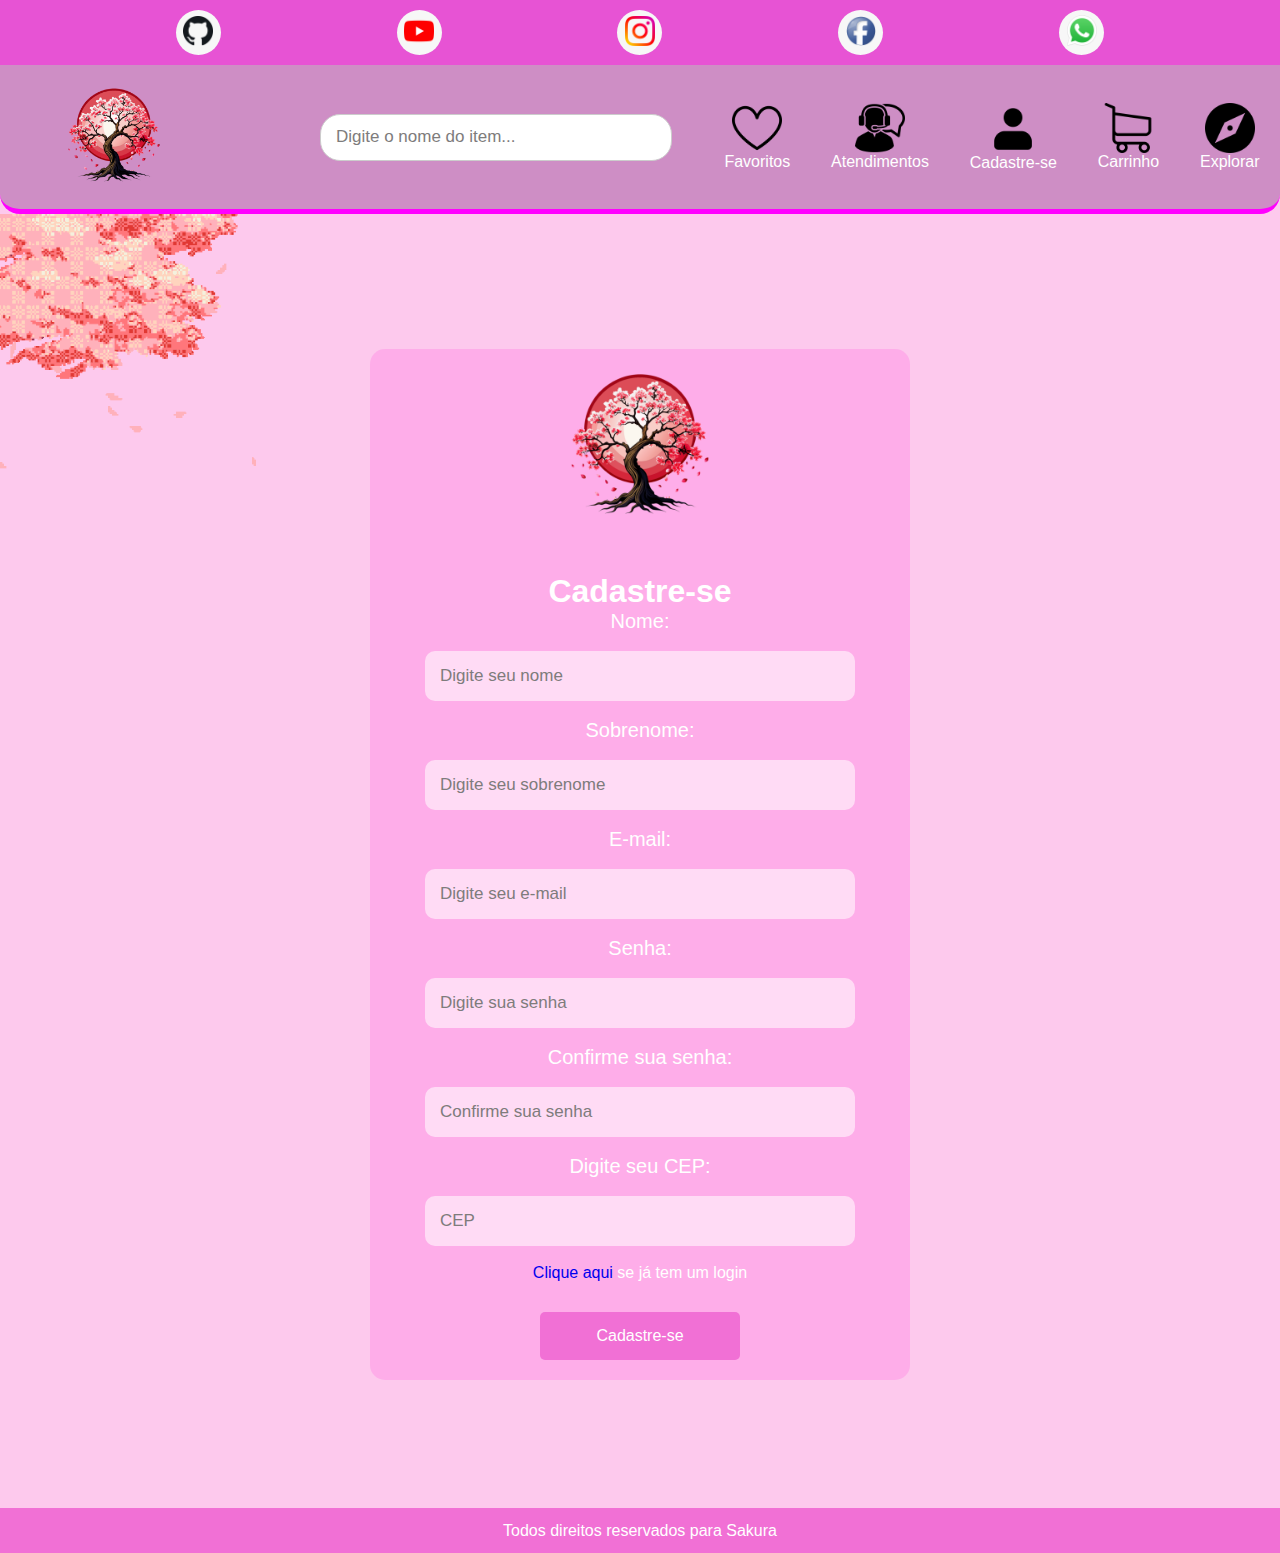
==== cadastro.html @ d299dfde "Add files via upload" ====
<!DOCTYPE html>
<html lang="en">

<head>
  <meta charset="UTF-8" />
  <meta name="viewport" content="width=device-width, initial-scale=1.0" />
  <title>Document</title>
  <link rel="stylesheet" href="style.css" />
</head>

<body>
  <header>
    <nav>
      <div class="navbar">
        <div class="navbar_up">
          <div class="link_social">
            <a href="">
              <img src="img/icons/github.png" alt="">
            </a>
          </div>
          <div class="link_social">
            <a href="">
              <img src="img/icons/youtube.png" alt="">
            </a>
          </div>
          <div class="link_social">
            <a href="">
              <img src="img/icons/instagram.png" alt="">
            </a>
          </div>
          <div class="link_social">
            <a href="">
              <img src="img/icons/facebook.png" alt="">
            </a>
          </div>
          <div class="link_social">
            <a href="">
              <img src="img/icons/zap.png" alt="">
            </a>
          </div>
        </div>
        <div class="navbar_low">
          <a id="logo" href="index.html"><img src="img/icons/logo.png" alt=""></a>
          <input type="text" id="searchBar" placeholder="Digite o nome do item...">
          <ul id="results"></ul>
          <div class="mobile_menu">
            <div class="linha1"></div>
            <div class="linha2"></div>
            <div class="linha3"></div>
          </div>
          <div class="navbar_usuario">
            <div class="icon_navbar">
              <img src="img/icons/coraçao-icon.png" alt="">
              <a href="#">Favoritos</a>
            </div>
            <div class="icon_navbar">
              <img src="img/icons/suporte-icon.png" alt="">
              <a href="#">Atendimentos</a>
            </div>
            <div class="icon_navbar">
              <img src="img/icons/usuario-icon.png" alt="">
              <div id="usuario"></div>
            </div>
            <div class="icon_navbar">
              <img src="img/icons/carrinho-icon.png" alt="">
              <a href="#">Carrinho</a>
            </div>
            <div class="icon_navbar">
              <img src="img/icons/icon-explorar.png" alt="">
              <a href="#">Explorar</a>
            </div>
          </div>
        </div>
        <!-- <hr> -->
        <!-- <div class="navbar_explorar">
                  <a href="">Bebidas</a>
                  <a href="">Alimentos</a>
              </div> -->
      </div>
    </nav>
  </header>

  <main>
    <div class="container">
      <form action="">
        <div class="cadastro">
          <img src="img/icons/logo.png" alt="">
          <br><br><br>
          <h1>Cadastre-se</h1>

          <label for="">Nome: </label><br />
          <input type="text" id="nome" required placeholder="Digite seu nome" /><br />
          <label for="">Sobrenome: </label><br />
          <input type="text" id="sobrenome" required placeholder="Digite seu sobrenome" /><br />
          <label for="">E-mail: </label><br />
          <input type="email" id="email" required placeholder="Digite seu e-mail" /><br />
          <label for="">Senha: </label><br />
          <input type="text" id="senha" required placeholder="Digite sua senha" /><br />
          <label for="">Confirme sua senha: </label><br />
          <input type="text" id="senha2" required placeholder="Confirme sua senha" /><br />
          <p id="alerta"></p>
          <label for="">Digite seu CEP: </label><br />
          <input type="text" id="cep" required placeholder="CEP" /><br />
          <p id="alerta"></p>
          <p><a href="login.html">Clique aqui</a> se já tem um login</p>
          <button type="button" onclick="enviaDados()">Cadastre-se</button>
        </div>
      </form>
    </div>
  </main>


  <footer>
    <p>Todos direitos reservados para Sakura</p>
  </footer>
  <script src="script.js"></script>
</body>

</html>
---- style.css ----
* {
    padding: 0;
    margin: 0;
}

body {
    font-family: Arial, Helvetica, sans-serif;
    background-color: rgb(253, 201, 237);
    overflow-x: hidden;
}

main {
    background-image: url(img/teste.gif);
    background-repeat: no-repeat;
    background-size: 20vw;
}

.navbar {
    width: 100%;
    /* height: 25vh; */
    /* position: relative; */
}

.navbar a {
    text-decoration: none;
    color: white;
}

.navbar_up {
    background-color: rgb(231, 83, 212);
    padding: 10px 0;
    /* width: 100%; */
    justify-content: space-evenly;
    /* height: 20%; */
    display: flex;
}

.link_social {
    border-radius: 50%;
    height: 45px;
    width: 45px;
    background-color: rgb(247, 247, 247);
    text-align: center;
    align-content: center;
}

.link_social img {
    max-width: 30px;
    padding: 5px;
}

.navbar_low {
    display: flex;
    justify-content: space-between;
    align-items: center;
    background-color: rgb(206, 142, 197);
    /* width: 100%; */
    padding: 20px 0;
    height: 60%;
    border-bottom: solid 5px rgb(255, 0, 255);
    border-radius: 0 0 20px 20px;
}

#logo {
    margin-left: 5%;
    width: 100px;
}

#logo img {
    width: 100%;
}

#searchBar {
    position: absolute;
    left: 25vw;
    width: 25%;
    height: 35px;
    padding: 5px 15px;
    border: 1px solid #ccc;
    border-radius: 20px;
    outline: none;
    transition: 0.3s;
}

#searchBar:focus {
    border-color: #0971c7;
    box-shadow: 0 0 5px rgba(9, 113, 199, 0.5);
}

.mobile_menu {
    cursor: pointer;
    display: none;
    margin-right: 60px;
    z-index: 2;
}

.mobile_menu div {
    width: 32px;
    height: 2px;
    background: white;
    margin: 8px;
    transition: 0.3s;
}

.navbar_usuario {
    display: flex;
    flex-wrap: wrap;
    justify-content: space-around;
    width: 45%;
}


.petalas {
    position: absolute;
    left: 0;
    top: 25vh;
    width: 100%;
    pointer-events: none;
}

.petalas img {
    width: 100%;
}

.icon_navbar {
    display: flex;
    flex-direction: column;
    justify-content: center;
    align-items: center;
}

.icon_navbar img {
    width: 50px;
}

#usuario {
    /* border: solid; */
    text-align: center;
    margin-bottom: -20px;
}

/* .navbar_explorar {
    background-color: rgb(69, 130, 0);
    width: 100%;
} */


.mobile_menu.active .linha1 {
    transform: rotate(-45deg) translate(-8px, 8px);
}

.mobile_menu.active .linha2 {
    opacity: 0;
}

.mobile_menu.active .linha3 {
    transform: rotate(45deg) translate(-5px, -7px);
}

.container {
    /* border: solid; */
    width: 90vw;
    padding-top: 15vh;
    margin: 0 auto;
}


.cadastro {
    margin: auto;
    background-color: rgba(255, 127, 227, 0.363);
    border-radius: 15px;
    width: 500px;
    display: flex;
    flex-direction: column;
    justify-content: center;
    align-items: center;
    padding: 20px;
    color: white;
}

.cadastro a {
    text-decoration: none;
}

.cadastro input {
    width: 80%;
    background-color: rgba(255, 255, 255, 0.562);
    border-radius: 10px;
    outline: none;
    border: none;
    color: black;
    font-size: 17px;
    padding: 15px;
}

.cadastro img {
    max-width: 150px;
}

.cadastro label {
    font-size: 20px;

}

button {
    width: 200px;
    margin-top: 30px;
    padding: 15px;
    font-size: 16px;
    border-radius: 5px;
    color: white;
    background-color: #f170d5;
    border: none;
    transition: .5s;
    cursor: pointer;
}

button:hover {
    padding: 30px;
    width: 250px;
    background-color: #80306e;
    font-size: 20px;
}

::placeholder {
    font-size: 17px;
    color: rgb(126, 124, 124);
}

#results {
    list-style: none;
    display: flex;
    flex-direction: column;
    width: 50%;
    margin: 0 auto;
    padding: 0;
    border-left: solid;
    border-right: solid;
    position: absolute;
    top: 25vh;
    /* Garantir que os resultados apareçam abaixo da barra de navegação */
    left: 50%;
    transform: translateX(-50%);
    background-color: white;
    z-index: 1000;
    /* Garantir que os resultados fiquem acima de outros elementos */
    box-shadow: 0 4px 6px rgba(0, 0, 0, 0.1);
    max-height: 60vh;
    /* Limitar a altura máxima dos resultados */
    overflow-y: auto;
    /* Permitir rolagem caso haja muitos resultados */
}

.item {
    width: auto;
    background: #f170d5;
    padding: 10px;
    margin: 10px;
    border-radius: 5px;
    cursor: pointer;
}

.item h3 {
    text-align: left;
    margin: 0 0 10px 0;
    /* Espaço abaixo do título */
}

.item-content {
    display: flex;
    align-items: center;
}

.item img {
    width: 100px;
    height: 100px;
    border-radius: 5px;
    margin-right: 15px;
    /* Espaço entre a imagem e o texto */
}

.item p {
    text-align: left;
    flex: 1;
    /* Permite que o parágrafo ocupe o restante do espaço disponível */
}

/* Pagina de compra */
#produto {
    border: solid;
    width: 60%;
    margin: auto;
    padding: 30px;
    border-radius: 15px;
    display: flex;
    flex-direction: column;
    justify-content: center;
    align-items: center;
    color: rgb(116, 29, 101);
    background-color: #ff81e242;

}

#nomeProduto {
    font-size: 40px;
}

#descrisaoProduto,
#precoProduto,
#precoProdutoReal {
    margin: 20px;
    font-size: 20px;
}

#fotoProduto {
    max-width: 350px;
    margin-top: 50px;
    border-radius: 10px;
}

/* Página de explore */
#explore {
    display: flex;
    flex-wrap: wrap;
    gap: 20px;
    /* align-items: center; */
    justify-content: center;
}

.caixa {
    display: flex;
    height: 300px;
    flex-direction: column;
    justify-content: space-between;
    text-align: center;
    max-width: 300px;
    padding: 15px;
    background-color: rgb(240, 167, 212);
    border-radius: 15px;
    cursor: pointer;
    transition: .5s;
}

.caixa:hover {
    transform: scale(1.1);
}

.caixa img {
    border-radius: 15px;
    height: 200px;
    max-width: 300px;
}


/* Banner */


.banner {
    margin: 0 auto;
    position: relative;
    width: 60vw;
    background-color: #fab8e9;
    height: 40vh;
    overflow: hidden;
    border-radius: 10px;
    box-shadow: 0px 4px 10px rgba(0, 0, 0, 0.5);
    z-index: 1;
    /* Colocando um z-index baixo para o banner */
}


.slides {
    width: 90%;
    padding-top: 35px;
    margin: 0 auto;
}

.slide {
    border-radius: 10px;
    width: 90%;
    height: 80%;
    object-fit: cover;
    transition: opacity 1s ease-in-out;
    position: absolute;
    opacity: 0;
}

.slide.active {
    opacity: 1;
}

.navigation {
    position: absolute;
    bottom: 10px;
    left: 50%;
    transform: translateX(-50%);
    display: flex;
    gap: 8px;
}

.manual-btn {
    width: 12px;
    height: 12px;
    background-color: rgba(255, 255, 255, 0.5);
    border-radius: 50%;
    cursor: pointer;
    transition: 0.3s;
}

.manual-btn.active {
    background-color: #fff;
    transform: scale(1.3);
}


#aparecer {
    background-color: rgba(238, 166, 222, 0.596);
    color: #fff;
    backdrop-filter: blur(5px);
    border-radius: 15px;
    width: 600px;
    height: 600px;
    position: absolute;
    top: 45vh;
    left: 35%;
}

.confirmarCompra {
    display: flex;
    flex-direction: column;
    align-items: center;
    text-align: center;
    margin-top: 40px;
}

.confirmarCompra p {
    margin: 20px;
}

.confirmarCompra button {
    background-color: #80306e;
}

.confirmarCompra button:hover {
    width: 220px;
    padding: 20px;
    font-size: 16px;
    background-color: #f170d5;
}

@media (max-width: 999px) {
    body {
        overflow-x: hidden;
    }

    #logo img {
        width: 80px;
    }

    #logo {
        margin: 0 2px;
    }

    #searchBar {
        height: 20px;
        width: 150px;
        padding: 5px;
        /* left: 30%; */
    }

    ::placeholder {
        font-size: 1em;
    }

    .navbar .navbar_usuario {
        position: absolute;
        top: 24vh;
        right: 0;
        width: 50vw;
        height: 75vh;
        background: rgb(237, 164, 247);
        flex-direction: column;
        transform: translateX(100%);
        transition: transform 0.3s ease-in;
    }

    .navbar_usuario a {
        opacity: 0;
    }

    .navbar_usuario img,
    .navbar_explorar {
        display: none;
    }

    .mobile_menu {
        display: block;
        /* position: absolute; */
        /* right: 0; */
        margin-right: 10px;
        z-index: 2;
    }

    .navbar_usuario.active {
        transform: translateX(0);
        margin-left: -200px;
        z-index: 2;
    }

    .navbar_low {
        height: 50px;
        justify-content: space-between;
    }

    @keyframes navLinkFade {
        from {
            opacity: 0;
            transform: translateX(50px);
        }

        to {
            opacity: 1;
            transform: translateX(0);
        }
    }

    .banner {
        width: 320px;
        height: 300px;
    }

    .container {
        padding-top: 10vh;
    }

    .caixa {
        width: 132px;
        height: 142px;
        /* justify-content: center; */
        align-items: center;
        font-size: .7em;
        overflow: hidden;
    }

    .caixa p {
        flex-wrap: nowrap;
        overflow: hidden;
    }

    .caixa img {
        height: 100px;
        width: 100px;
        margin: 5px 0;
    }

    #aparecer {
        width: 300px;
        top: 35vh;
        left: 15vw;
    }

    #results {
        width: 80%;
        top: 18vh;
    }

    #produto {
        width: 80%;
    }

    #produto img {
        width: 100%;
    }

    div:where(.swal2-container).swal2-center>.swal2-popup {
        margin-left: -220px;
        width: 55%;
    }

    .cadastro {
        margin-left: 20px;
        width: 250px;
        padding: 20px;
    }

    .cadastro h1 {
        margin-top: -40px;
        font-size: 1.3em;
    }

    .cadastro input {
        font-size: 13px;
        padding: 8px;
    }

    .cadastro img {
        max-width: 100px;
    }

    .cadastro label {
        font-size: 10px;
    }
    .cadastro button:hover{
        padding: 20px;
        width: 200px;
    }
}

footer {
    background-color: blueviolet;
    margin-top: 10%;
    height: 5vh;
    display: flex;
    text-align: center;
    justify-content: center;
    align-items: center;
    background-color: #f170d5;
    color: white;
}
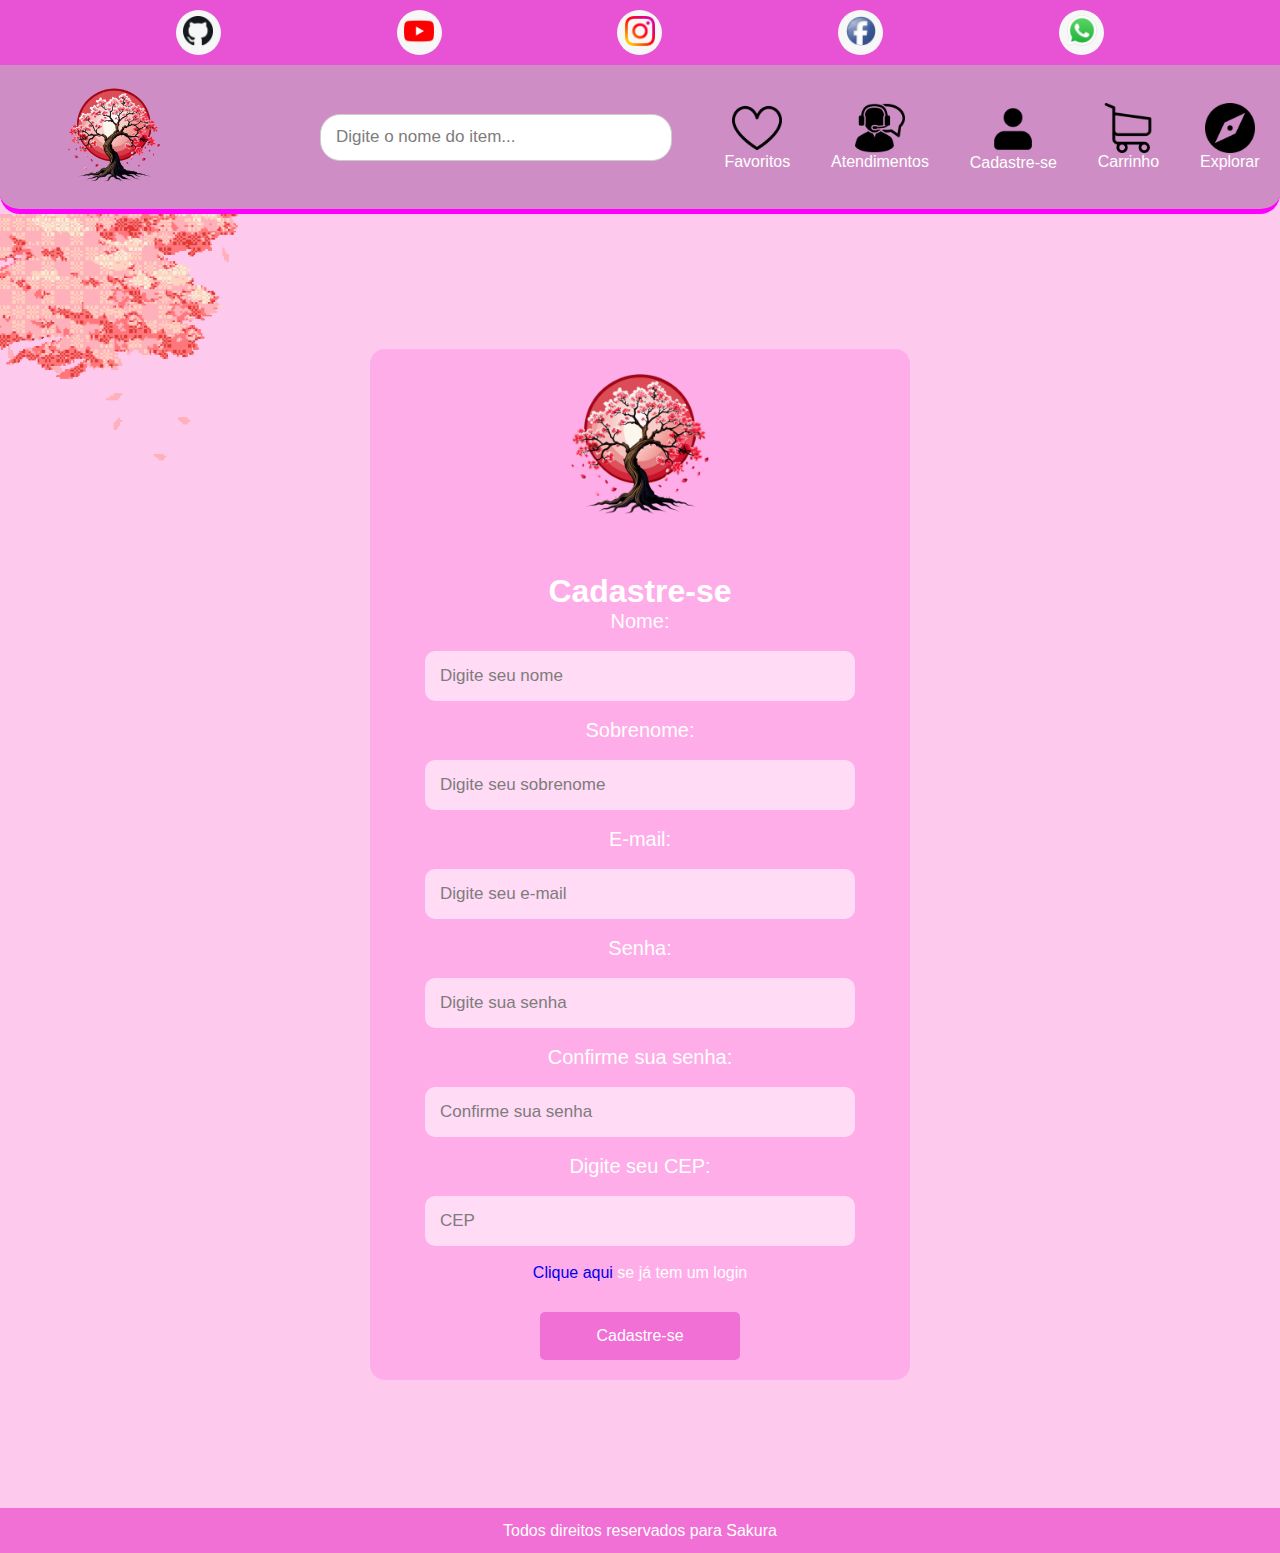
==== commit e0ac289e: "Update cadastro.html" ====
--- a/cadastro.html
+++ b/cadastro.html
@@ -4,7 +4,7 @@
 <head>
   <meta charset="UTF-8" />
   <meta name="viewport" content="width=device-width, initial-scale=1.0" />
-  <title>Document</title>
+  <title>Cadastro</title>
   <link rel="stylesheet" href="style.css" />
 </head>
 
@@ -116,4 +116,4 @@
   <script src="script.js"></script>
 </body>
 
-</html>+</html>
